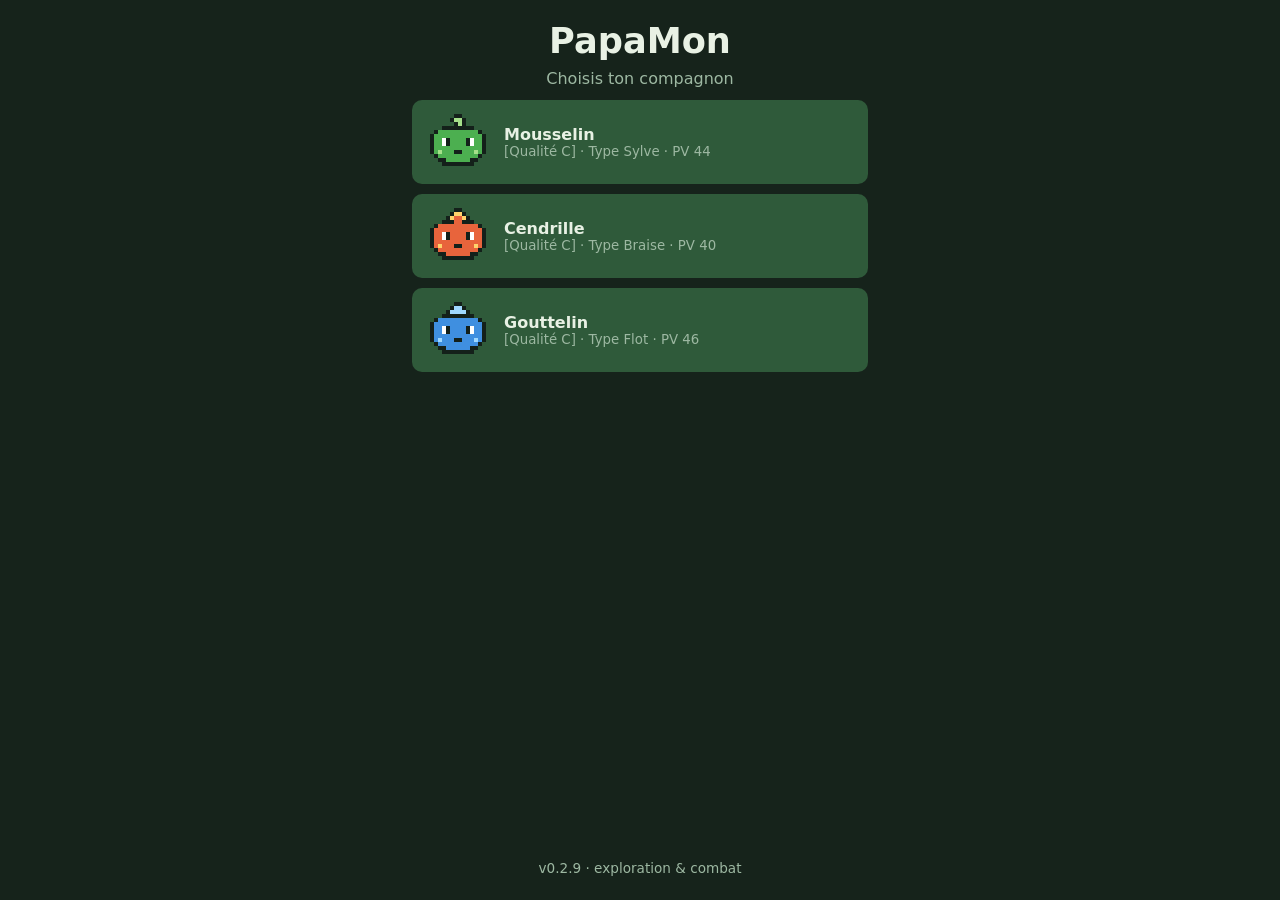
==== index.html @ 3de2c846 "feat: move 'Esquive', consecutive cost & out-of-combat reset fix (v0.2.9) Co-authored-by: rasserj <4" ====
<!DOCTYPE html>
<html lang="fr">
<head>
<meta charset="utf-8">
<meta name="viewport" content="width=device-width, initial-scale=1, viewport-fit=cover">
<meta name="theme-color" content="#16231b">
<title>PapaMon v0.2.9</title>
<link rel="stylesheet" href="css/style.css">
</head>
<body>
<main>
  <!-- Selection view -->
  <section id="select">
    <h1>PapaMon</h1>
    <p class="sub">Choisis ton compagnon</p>
    <div id="starters"></div>
    <p class="hint">v0.2.9 · exploration & combat</p>
  </section>

  <!-- Exploration Map view -->
  <section id="map" hidden>
    <div class="map-header">
      <h1>Campagne</h1>
      <button type="button" id="startMenuBtn" class="btn-start">START / MENU</button>
    </div>
    <p class="sub">Déplace-toi avec les flèches ou le pavé tactile</p>
    <div class="map-container">
      <canvas id="mapCanvas"></canvas>
      <div id="mapMenuBox" class="map-menu-box" hidden>
        <div id="mapMenuMain" class="map-menu-content"></div>
        <div id="mapTeamBox" class="team-box" hidden></div>
        <div id="mapDetailBox" class="detail-box" hidden></div>
        <div id="mapOptionsBox" class="detail-box" hidden></div>
      </div>
    </div>
    <div class="controls">
      <div class="dpad-row">
        <button type="button" class="dpad-btn" data-dir="up" aria-label="Haut">▲</button>
      </div>
      <div class="dpad-row">
        <button type="button" class="dpad-btn" data-dir="left" aria-label="Gauche">◀</button>
        <button type="button" class="dpad-btn" data-dir="down" aria-label="Bas">▼</button>
        <button type="button" class="dpad-btn" data-dir="right" aria-label="Droite">▶</button>
      </div>
    </div>
    <p class="hint">Traverse les hautes herbes pour rencontrer des compagnons sauvages !</p>
  </section>

  <!-- Battle view -->
  <section id="battle" hidden>
    <div class="arena">
      <div class="row foe">
        <div class="card"><span class="name" id="foeName"></span><span class="quality-badge" id="foeQuality"></span><span class="type" id="foeType"></span>
          <div class="bar"><i id="foeBar"></i></div><small id="foeHp"></small></div>
        <div id="foeSprite"></div>
      </div>
      <div class="row me">
        <div id="meSprite"></div>
        <div class="card"><span class="name" id="meName"></span><span class="quality-badge" id="meQuality"></span><span class="type" id="meType"></span>
          <div class="bar"><i id="meBar"></i></div><small id="meHp"></small></div>
      </div>
    </div>
    <div id="msg" role="status" aria-live="polite"></div>
    <div id="battleControls">
      <div id="mainActions" class="actions-grid"></div>
      <div id="movesBox" class="moves-grid" hidden></div>
      <div id="teamBox" class="team-box" hidden></div>
      <div id="detailBox" class="detail-box" hidden></div>
    </div>
    <div id="moves" style="display:none;"></div>
    <div id="battleActions" style="display:none;"></div>
  </section>
</main>

<script type="module" src="js/main.js"></script>
</body>
</html>
---- css/style.css ----
:root {
  --bg: #16231b;
  --panel: #1f3326;
  --ink: #e8f1e4;
  --muted: #9db8a2;
}

* {
  box-sizing: border-box;
}

html, body {
  height: 100%;
  margin: 0;
  background: var(--bg);
  color: var(--ink);
  font-family: system-ui, -apple-system, BlinkMacSystemFont, sans-serif;
  touch-action: manipulation;
  user-select: none;
}

main {
  max-width: 480px;
  height: 100%;
  margin: 0 auto;
  display: flex;
  flex-direction: column;
  padding: max(12px, env(safe-area-inset-top)) 12px max(12px, env(safe-area-inset-bottom));
}

section {
  flex: 1;
  min-height: 0;
  display: flex;
  flex-direction: column;
}

[hidden] {
  display: none !important;
}

h1 {
  text-align: center;
  margin: 8px 0 4px;
  font-size: 2.2rem;
}

.sub, .hint {
  text-align: center;
  color: var(--muted);
  margin: 4px 0 12px;
}

.hint {
  margin-top: auto;
  font-size: .85rem;
}

button {
  font: inherit;
  font-weight: 600;
  color: var(--ink);
  background: #2f5a3a;
  border: 0;
  border-radius: 10px;
  min-height: 52px;
  padding: 8px;
  cursor: pointer;
}

button:disabled {
  opacity: .45;
  cursor: default;
}

button:active:not(:disabled) {
  transform: scale(.97);
}

button small {
  display: block;
  font-weight: 400;
  color: var(--muted);
}

#starters {
  display: grid;
  gap: 10px;
}

#starters button {
  display: flex;
  align-items: center;
  gap: 14px;
  text-align: left;
  padding: 10px 14px;
}

#starters .sprite {
  width: 64px;
  flex: none;
}

.sprite {
  image-rendering: pixelated;
  aspect-ratio: 1;
  width: min(34vw, 140px);
}

/* Map screen */
.map-header {
  display: flex;
  align-items: center;
  justify-content: space-between;
  padding: 0 4px;
}

.map-header h1 {
  margin: 0;
}

.btn-start {
  background: #2b4f35;
  color: #ffd36b;
  font-size: 0.85rem;
  font-weight: 700;
  border: 2px solid #43734e;
  border-radius: 8px;
  padding: 6px 12px;
  min-height: 40px;
  cursor: pointer;
}

.btn-start:active {
  background: #3a6947;
}

.map-menu-box {
  position: absolute;
  top: 10px;
  left: 10px;
  right: 10px;
  bottom: 10px;
  background: rgba(18, 30, 22, 0.96);
  border: 2px solid #3c6347;
  border-radius: 12px;
  padding: 12px;
  z-index: 100;
  display: flex;
  flex-direction: column;
  gap: 10px;
  overflow-y: auto;
}

.reorder-btns {
  display: flex;
  flex-direction: column;
  gap: 2px;
}

.btn-reorder {
  min-height: 28px;
  padding: 2px 8px;
  font-size: 0.75rem;
  background: #2b4533;
  border: 1px solid #3d6347;
}
.btn-reorder:active {
  background: #3d6148;
}

.map-container {
  flex: 1;
  min-height: 0;
  display: flex;
  flex-direction: column;
  align-items: center;
  justify-content: center;
  background: linear-gradient(#2b4a33, #1c3a26);
  border-radius: 12px;
  padding: 8px;
  position: relative;
  overflow: hidden;
}

#mapCanvas {
  image-rendering: pixelated;
  border: 2px solid #3d6a47;
  border-radius: 6px;
  background: #233b2a;
  max-width: 100%;
  max-height: 60vh;
}

/* D-pad controls */
.controls {
  margin-top: 12px;
  display: flex;
  flex-direction: column;
  align-items: center;
  gap: 6px;
}

.dpad-row {
  display: flex;
  gap: 6px;
}

.dpad-btn {
  width: 56px;
  height: 56px;
  min-height: 56px;
  font-size: 1.4rem;
  display: flex;
  align-items: center;
  justify-content: center;
  background: #284730;
  border-radius: 8px;
}

.dpad-btn:active {
  background: #3c6847;
}

/* Battle screen */
.arena {
  flex: 1;
  min-height: 0;
  display: grid;
  grid-template-rows: 1fr 1fr;
  gap: 8px;
  border-radius: 12px;
  background: linear-gradient(#2b4a33, #1c3a26);
  padding: 8px;
}

.row {
  display: flex;
  align-items: center;
  justify-content: space-between;
  gap: 8px;
}

.me .sprite {
  transform: scaleX(-1);
}

.card {
  flex: 1;
  background: rgba(13,22,16,.7);
  border-radius: 10px;
  padding: 8px 10px;
}

.card .name {
  font-weight: 700;
}

.quality-badge {
  font-size: .85rem;
  color: #ffd36b;
  font-weight: 700;
}

.card .type {
  color: var(--muted);
  font-size: .85rem;
  margin-left: 6px;
}

.bar {
  height: 10px;
  margin: 6px 0 4px;
  background: #0d1610;
  border-radius: 6px;
  overflow: hidden;
}

.bar i {
  display: block;
  height: 100%;
  width: 100%;
  background: #6fcf7f;
  transition: width .5s, background .5s;
}

.card small {
  color: var(--muted);
}

.hit {
  animation: blink .35s 2;
}

@keyframes blink {
  50% { opacity: .15; }
}

#msg {
  min-height: 3.4em;
  background: var(--panel);
  border-radius: 10px;
  padding: 10px 12px;
  margin: 8px 0;
  line-height: 1.35;
}

#moves {
  display: grid;
  grid-template-columns: 1fr 1fr;
  gap: 8px;
}

#moves .full {
  grid-column: 1 / -1;
}

.battle-actions {
  margin-top: 8px;
  display: flex;
  flex-direction: column;
  gap: 6px;
}

.btn-action {
  background: #5a312f;
  width: 100%;
}

.btn-action:active:not(:disabled) {
  background: #733c3a;
}

/* Battle Controls & Sub-views */
#battleControls {
  margin-top: 8px;
}

.actions-grid {
  display: grid;
  grid-template-columns: 1fr 1fr;
  gap: 8px;
}

.actions-grid .btn-main-attack {
  background: #2e663a;
}
.actions-grid .btn-main-attack:active:not(:disabled) {
  background: #3d824c;
}

.actions-grid .btn-main-team {
  background: #284a66;
}
.actions-grid .btn-main-team:active:not(:disabled) {
  background: #346187;
}

.actions-grid .full {
  grid-column: 1 / -1;
}

.moves-grid {
  display: grid;
  grid-template-columns: 1fr 1fr;
  gap: 8px;
}

.moves-grid .full, .team-box .full, .detail-box .full {
  grid-column: 1 / -1;
  width: 100%;
}

.btn-back {
  background: #444a46;
  margin-top: 6px;
}
.btn-back:active:not(:disabled) {
  background: #5a635e;
}

.team-box {
  display: flex;
  flex-direction: column;
  gap: 6px;
  max-height: 240px;
  overflow-y: auto;
}

.team-card-btn {
  display: flex;
  align-items: center;
  justify-content: space-between;
  text-align: left;
  padding: 8px 12px;
  background: #1f3326;
  border: 1px solid #33543e;
  border-radius: 8px;
}

.team-card-info {
  display: flex;
  align-items: center;
  gap: 10px;
}

.team-card-info .sprite {
  width: 40px;
  height: 40px;
}

.team-card-meta {
  display: flex;
  flex-direction: column;
}

.team-card-meta .title {
  font-weight: 700;
  font-size: 0.95rem;
}

.team-card-meta .sub-text {
  font-size: 0.8rem;
  color: var(--muted);
}

.active-tag {
  color: #ffd36b;
  font-size: 0.8rem;
  font-weight: bold;
}

.detail-box {
  background: #18281e;
  border-radius: 10px;
  padding: 10px 12px;
  display: flex;
  flex-direction: column;
  gap: 8px;
  max-height: 260px;
  overflow-y: auto;
}

.detail-header {
  display: flex;
  align-items: center;
  gap: 12px;
  border-bottom: 1px solid #284431;
  padding-bottom: 6px;
}

.detail-header .sprite {
  width: 52px;
  height: 52px;
}

.detail-title {
  font-size: 1.05rem;
  font-weight: 700;
}

.stats-grid {
  display: grid;
  grid-template-columns: 1fr 1fr;
  gap: 6px;
  background: #111f17;
  padding: 8px;
  border-radius: 6px;
  font-size: 0.85rem;
}

.stat-item {
  display: flex;
  justify-content: space-between;
  color: var(--ink);
}

.stat-item label {
  color: var(--muted);
}

.detail-section-title {
  font-size: 0.85rem;
  font-weight: 700;
  color: #ffd36b;
  margin-top: 2px;
}

.detail-moves-list {
  display: flex;
  flex-direction: column;
  gap: 4px;
  font-size: 0.85rem;
}

.detail-move-chip {
  background: #233b2a;
  padding: 4px 8px;
  border-radius: 4px;
  display: flex;
  justify-content: space-between;
}

.evolution-chip {
  background: #382d1c;
  color: #ffd36b;
  padding: 6px;
  border-radius: 6px;
  font-size: 0.8rem;
  text-align: center;
}
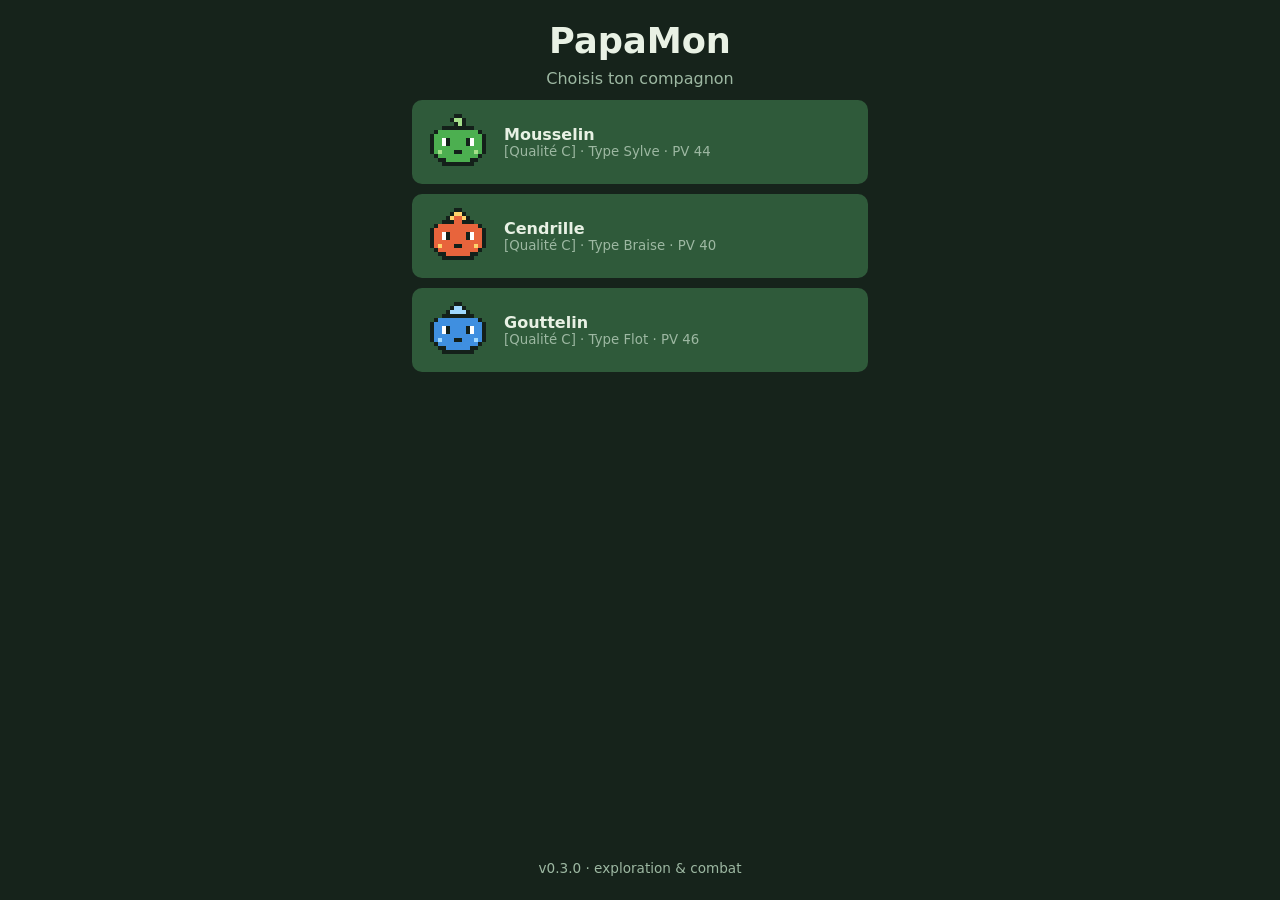
==== commit 1c87cfb0: "Implement endurance effort system and dodge mechanism (v0.3.0) Co-authored-by: rasserj <4487394+rass" ====
--- a/index.html
+++ b/index.html
@@ -4,7 +4,7 @@
 <meta charset="utf-8">
 <meta name="viewport" content="width=device-width, initial-scale=1, viewport-fit=cover">
 <meta name="theme-color" content="#16231b">
-<title>PapaMon v0.2.9</title>
+<title>PapaMon v0.3.0</title>
 <link rel="stylesheet" href="css/style.css">
 </head>
 <body>
@@ -14,7 +14,7 @@
     <h1>PapaMon</h1>
     <p class="sub">Choisis ton compagnon</p>
     <div id="starters"></div>
-    <p class="hint">v0.2.9 · exploration & combat</p>
+    <p class="hint">v0.3.0 · exploration & combat</p>
   </section>
 
   <!-- Exploration Map view -->
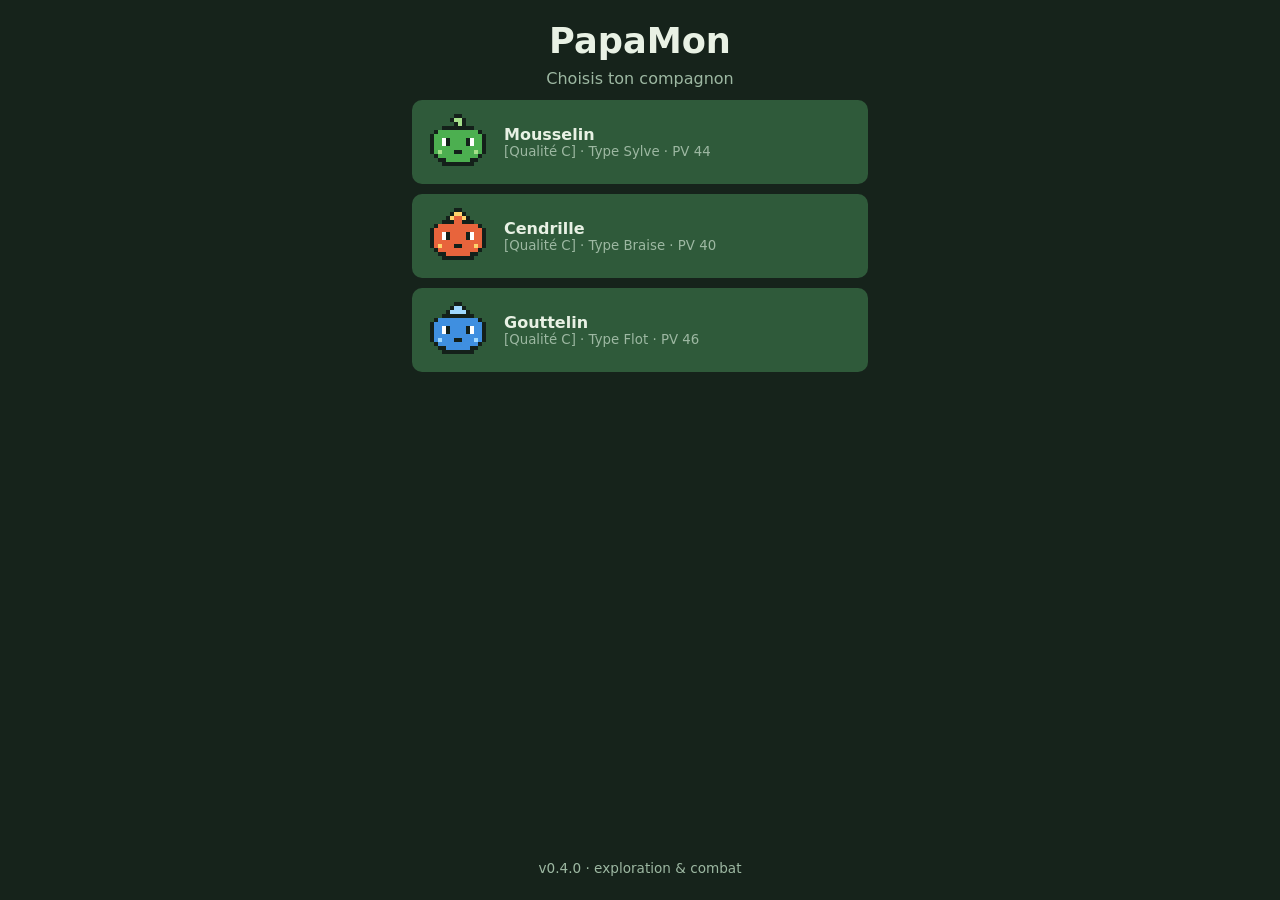
==== commit 162ea958: "Implement level and experience system (v0.4.0) Co-authored-by: rasserj <4487394+rasserj@users.norepl" ====
--- a/index.html
+++ b/index.html
@@ -4,7 +4,7 @@
 <meta charset="utf-8">
 <meta name="viewport" content="width=device-width, initial-scale=1, viewport-fit=cover">
 <meta name="theme-color" content="#16231b">
-<title>PapaMon v0.3.0</title>
+<title>PapaMon v0.4.0</title>
 <link rel="stylesheet" href="css/style.css">
 </head>
 <body>
@@ -14,7 +14,7 @@
     <h1>PapaMon</h1>
     <p class="sub">Choisis ton compagnon</p>
     <div id="starters"></div>
-    <p class="hint">v0.3.0 · exploration & combat</p>
+    <p class="hint">v0.4.0 · exploration & combat</p>
   </section>
 
   <!-- Exploration Map view -->
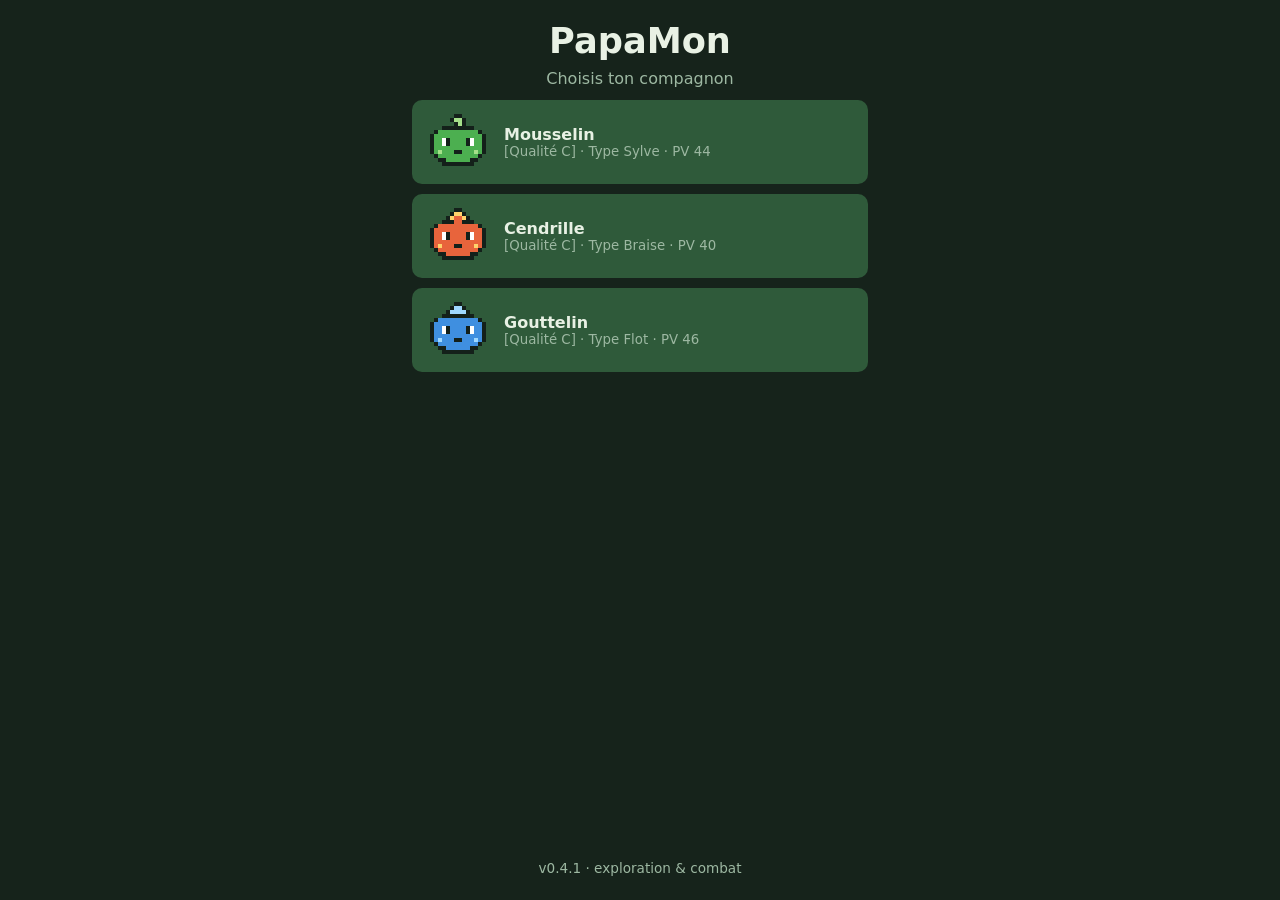
==== commit 8f040616: "fix: preserve base species stats on level up for injured companions (v0.4.1) Co-authored-by: rasserj" ====
--- a/index.html
+++ b/index.html
@@ -4,7 +4,7 @@
 <meta charset="utf-8">
 <meta name="viewport" content="width=device-width, initial-scale=1, viewport-fit=cover">
 <meta name="theme-color" content="#16231b">
-<title>PapaMon v0.4.0</title>
+<title>PapaMon v0.4.1</title>
 <link rel="stylesheet" href="css/style.css">
 </head>
 <body>
@@ -14,7 +14,7 @@
     <h1>PapaMon</h1>
     <p class="sub">Choisis ton compagnon</p>
     <div id="starters"></div>
-    <p class="hint">v0.4.0 · exploration & combat</p>
+    <p class="hint">v0.4.1 · exploration & combat</p>
   </section>
 
   <!-- Exploration Map view -->
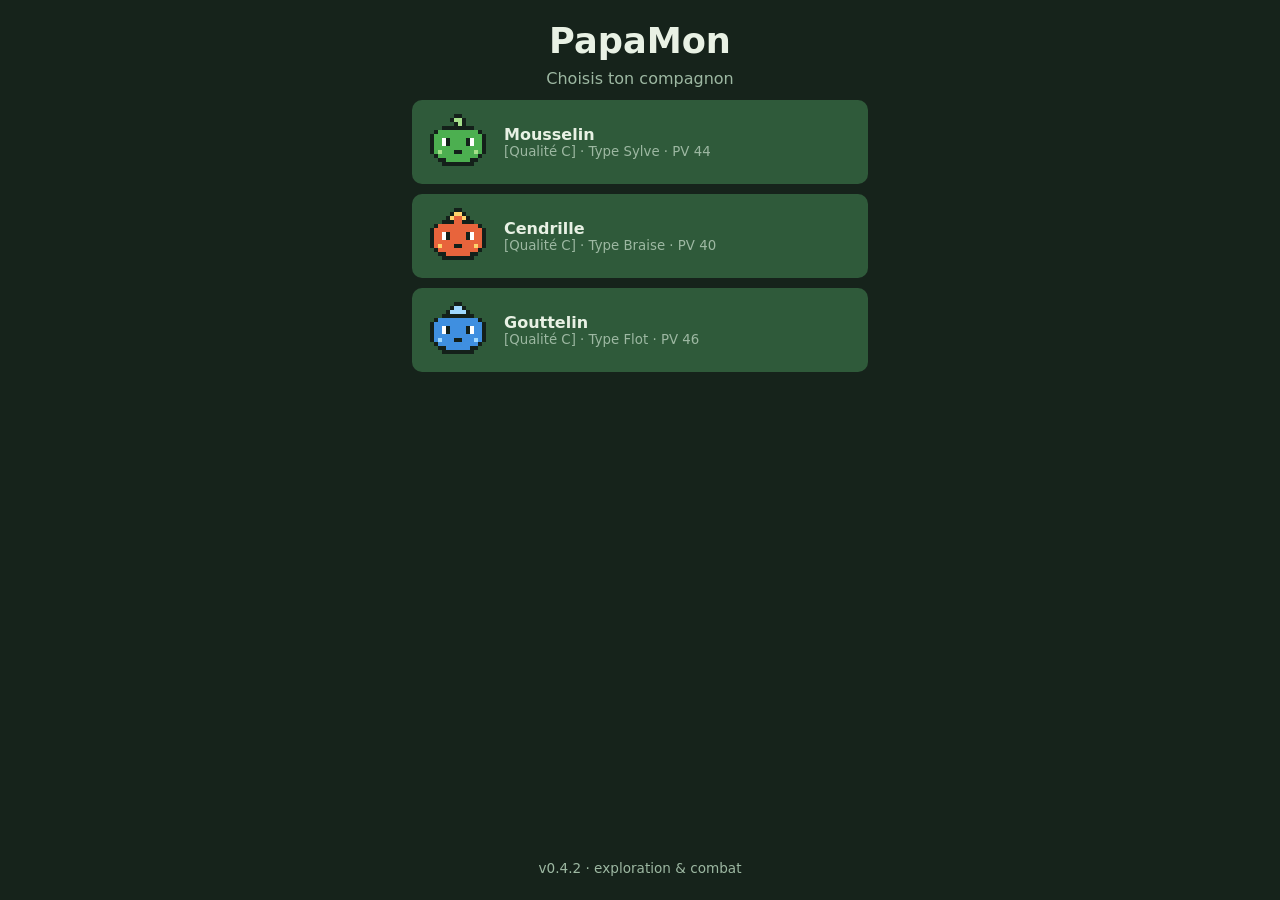
==== commit fbfb260e: "Bump version to v0.4.2 and fix level-up stat degradation bug Co-authored-by: rasserj <4487394+rasser" ====
--- a/index.html
+++ b/index.html
@@ -4,7 +4,7 @@
 <meta charset="utf-8">
 <meta name="viewport" content="width=device-width, initial-scale=1, viewport-fit=cover">
 <meta name="theme-color" content="#16231b">
-<title>PapaMon v0.4.1</title>
+<title>PapaMon v0.4.2</title>
 <link rel="stylesheet" href="css/style.css">
 </head>
 <body>
@@ -14,7 +14,7 @@
     <h1>PapaMon</h1>
     <p class="sub">Choisis ton compagnon</p>
     <div id="starters"></div>
-    <p class="hint">v0.4.1 · exploration & combat</p>
+    <p class="hint">v0.4.2 · exploration & combat</p>
   </section>
 
   <!-- Exploration Map view -->
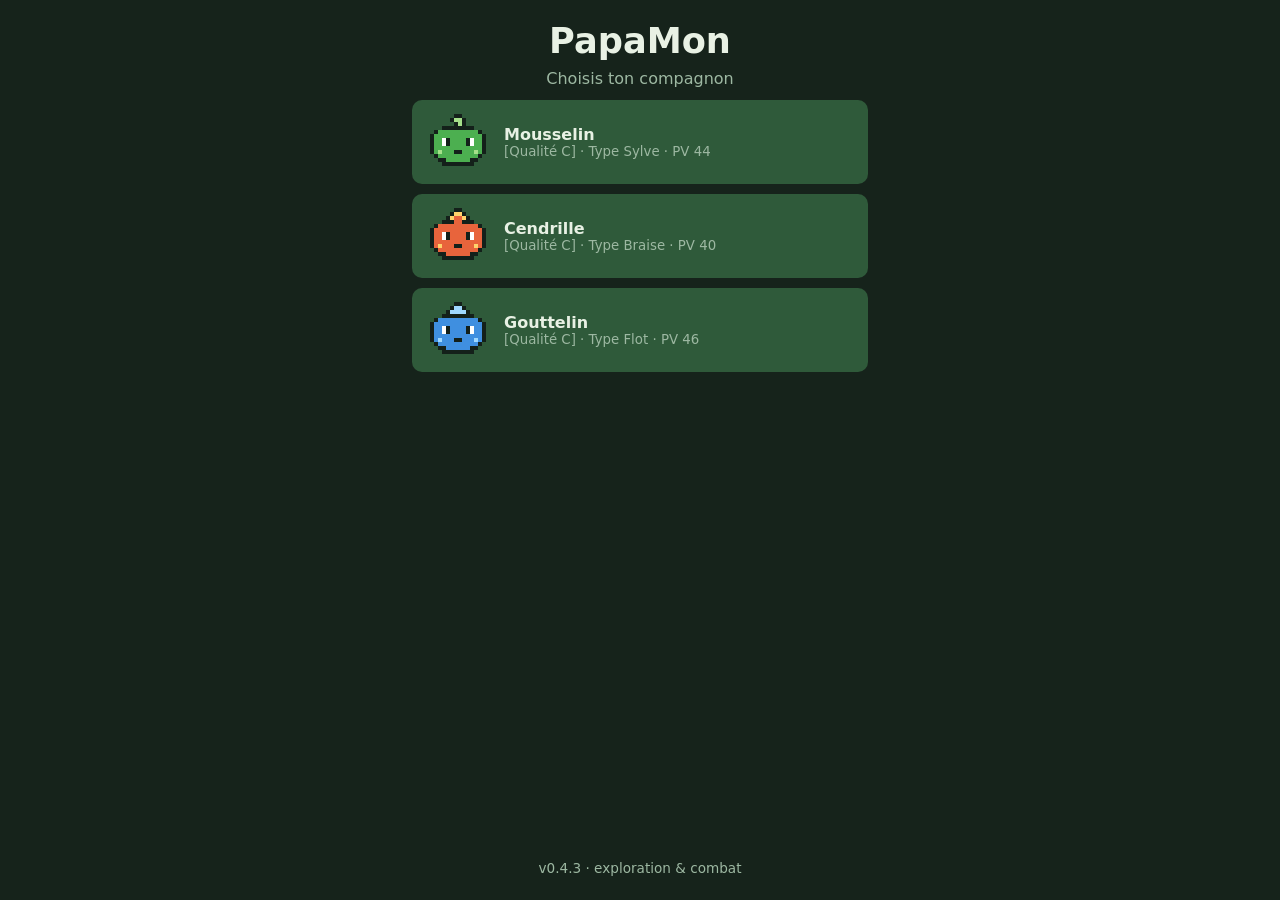
==== commit 7209dad2: "Fix level-up stat drop by deep cloning species templates in memory (v0.4.3) Co-authored-by: rasserj " ====
--- a/index.html
+++ b/index.html
@@ -4,7 +4,7 @@
 <meta charset="utf-8">
 <meta name="viewport" content="width=device-width, initial-scale=1, viewport-fit=cover">
 <meta name="theme-color" content="#16231b">
-<title>PapaMon v0.4.2</title>
+<title>PapaMon v0.4.3</title>
 <link rel="stylesheet" href="css/style.css">
 </head>
 <body>
@@ -14,7 +14,7 @@
     <h1>PapaMon</h1>
     <p class="sub">Choisis ton compagnon</p>
     <div id="starters"></div>
-    <p class="hint">v0.4.2 · exploration & combat</p>
+    <p class="hint">v0.4.3 · exploration & combat</p>
   </section>
 
   <!-- Exploration Map view -->
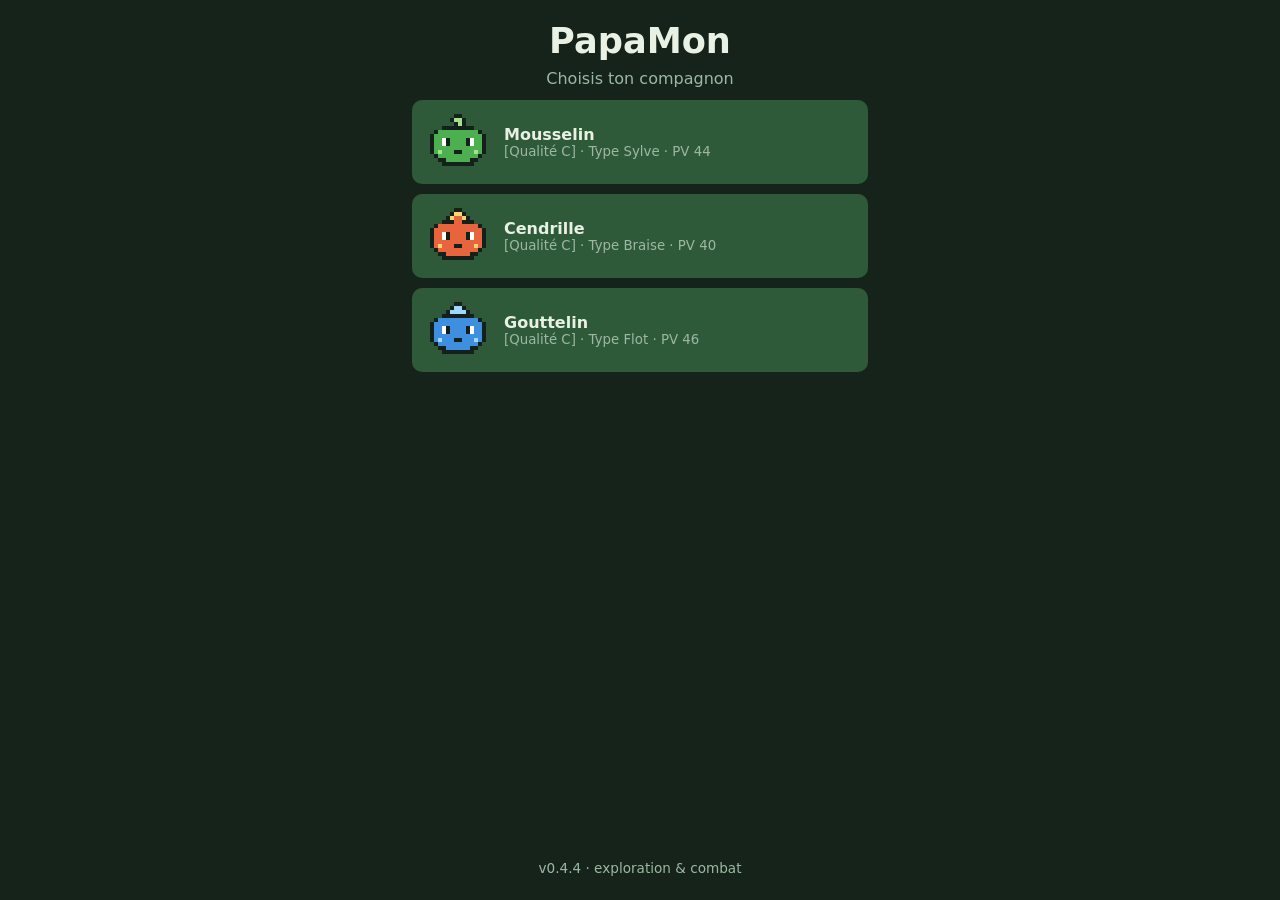
==== commit 230430ce: "fix(progression): recalculate max stats on level up for reserve and KO companions Co-authored-by: ra" ====
--- a/index.html
+++ b/index.html
@@ -4,7 +4,7 @@
 <meta charset="utf-8">
 <meta name="viewport" content="width=device-width, initial-scale=1, viewport-fit=cover">
 <meta name="theme-color" content="#16231b">
-<title>PapaMon v0.4.3</title>
+<title>PapaMon v0.4.4</title>
 <link rel="stylesheet" href="css/style.css">
 </head>
 <body>
@@ -14,7 +14,7 @@
     <h1>PapaMon</h1>
     <p class="sub">Choisis ton compagnon</p>
     <div id="starters"></div>
-    <p class="hint">v0.4.3 · exploration & combat</p>
+    <p class="hint">v0.4.4 · exploration & combat</p>
   </section>
 
   <!-- Exploration Map view -->
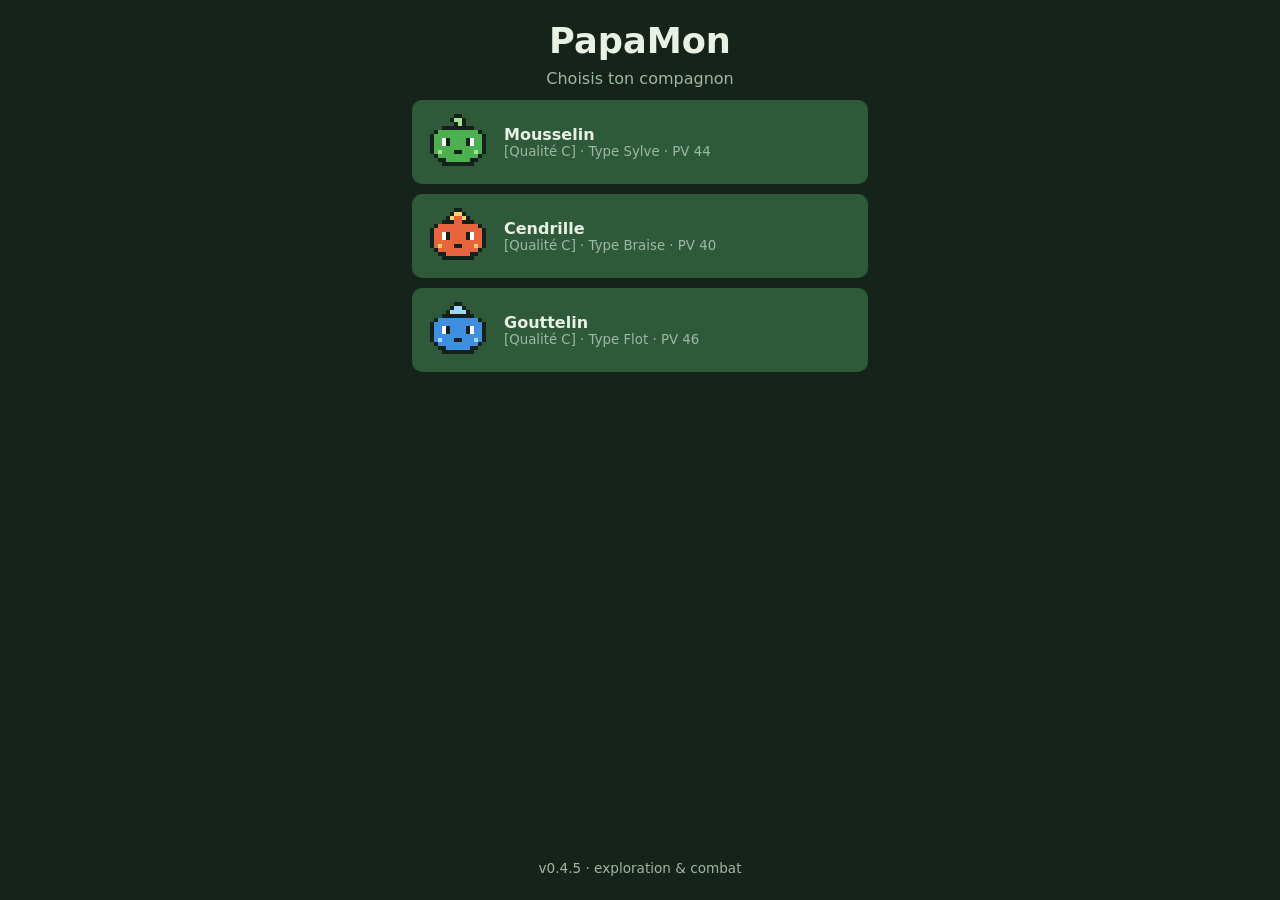
==== commit 70b0396d: "feat(map): add healer NPC and recalculate max stats on level up for reserve and KO companions Co-aut" ====
--- a/index.html
+++ b/index.html
@@ -4,7 +4,7 @@
 <meta charset="utf-8">
 <meta name="viewport" content="width=device-width, initial-scale=1, viewport-fit=cover">
 <meta name="theme-color" content="#16231b">
-<title>PapaMon v0.4.4</title>
+<title>PapaMon v0.4.5</title>
 <link rel="stylesheet" href="css/style.css">
 </head>
 <body>
@@ -14,7 +14,7 @@
     <h1>PapaMon</h1>
     <p class="sub">Choisis ton compagnon</p>
     <div id="starters"></div>
-    <p class="hint">v0.4.4 · exploration & combat</p>
+    <p class="hint">v0.4.5 · exploration & combat</p>
   </section>
 
   <!-- Exploration Map view -->
